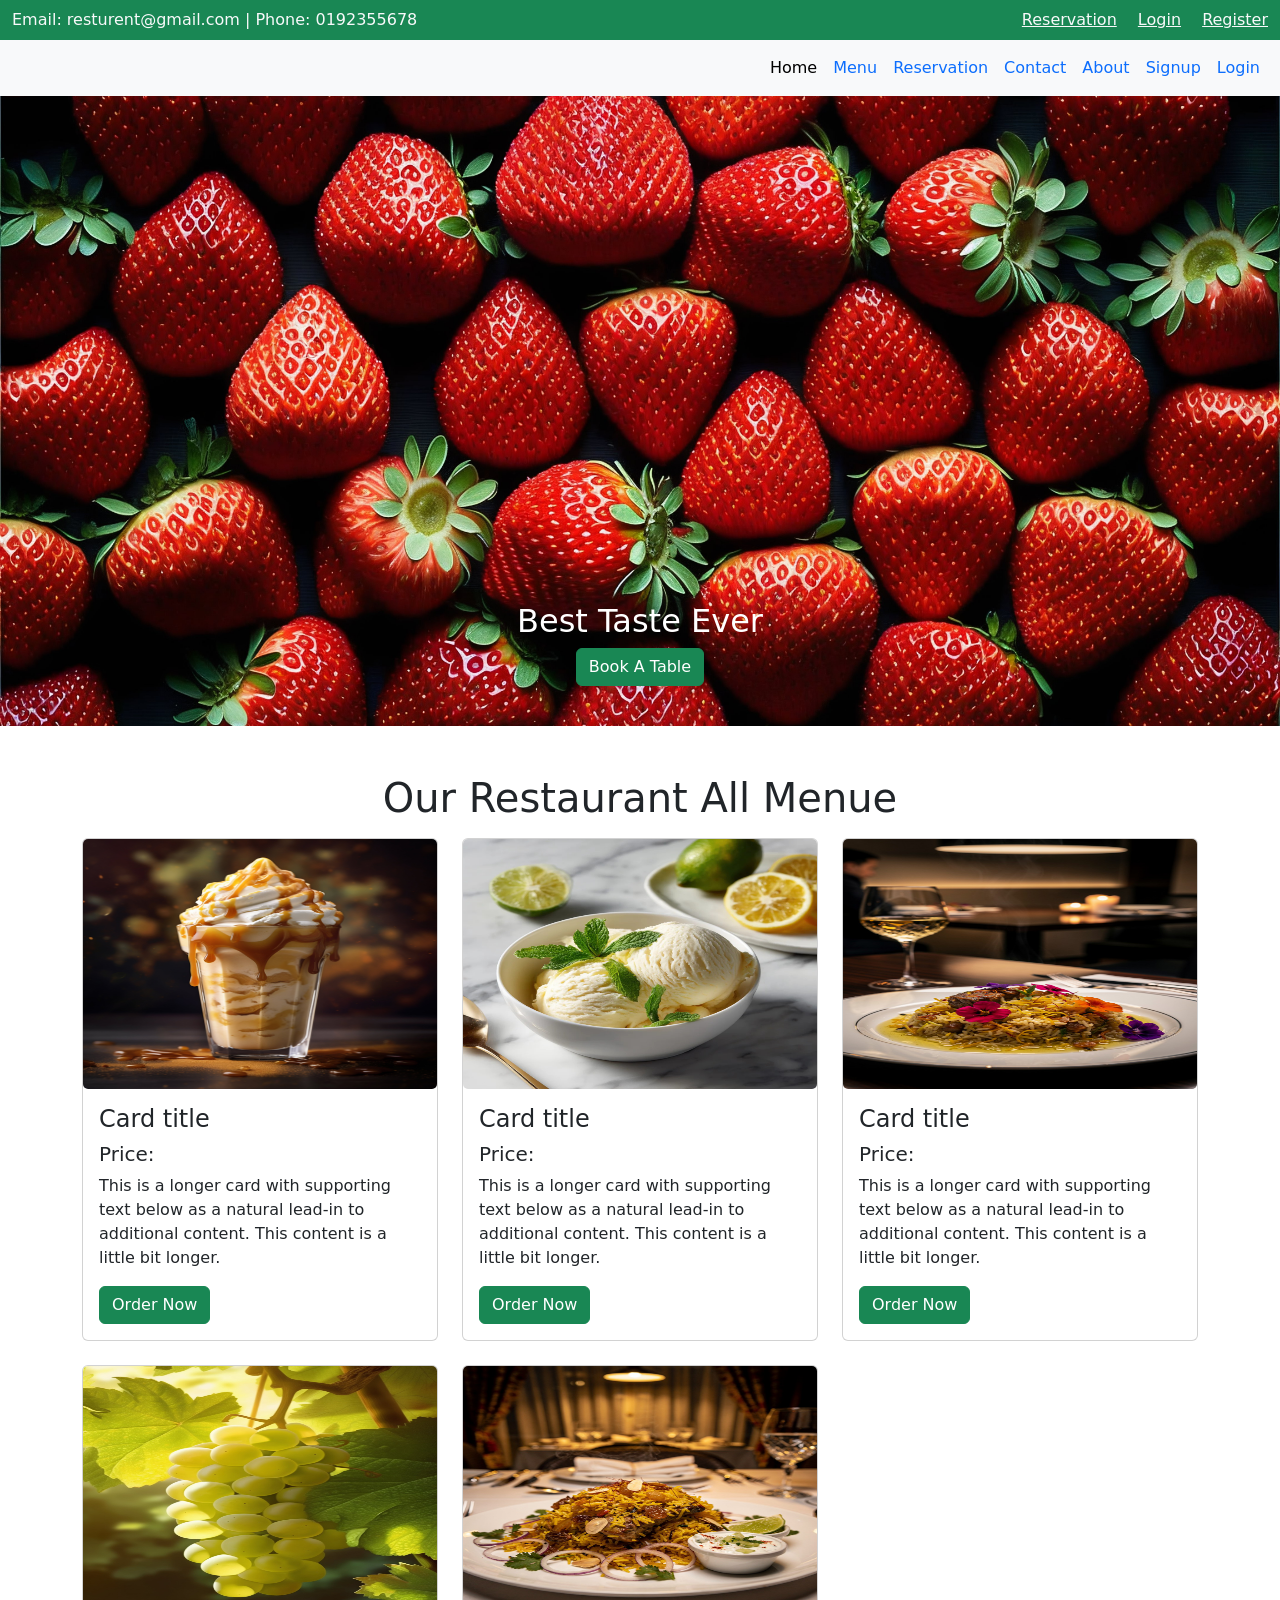
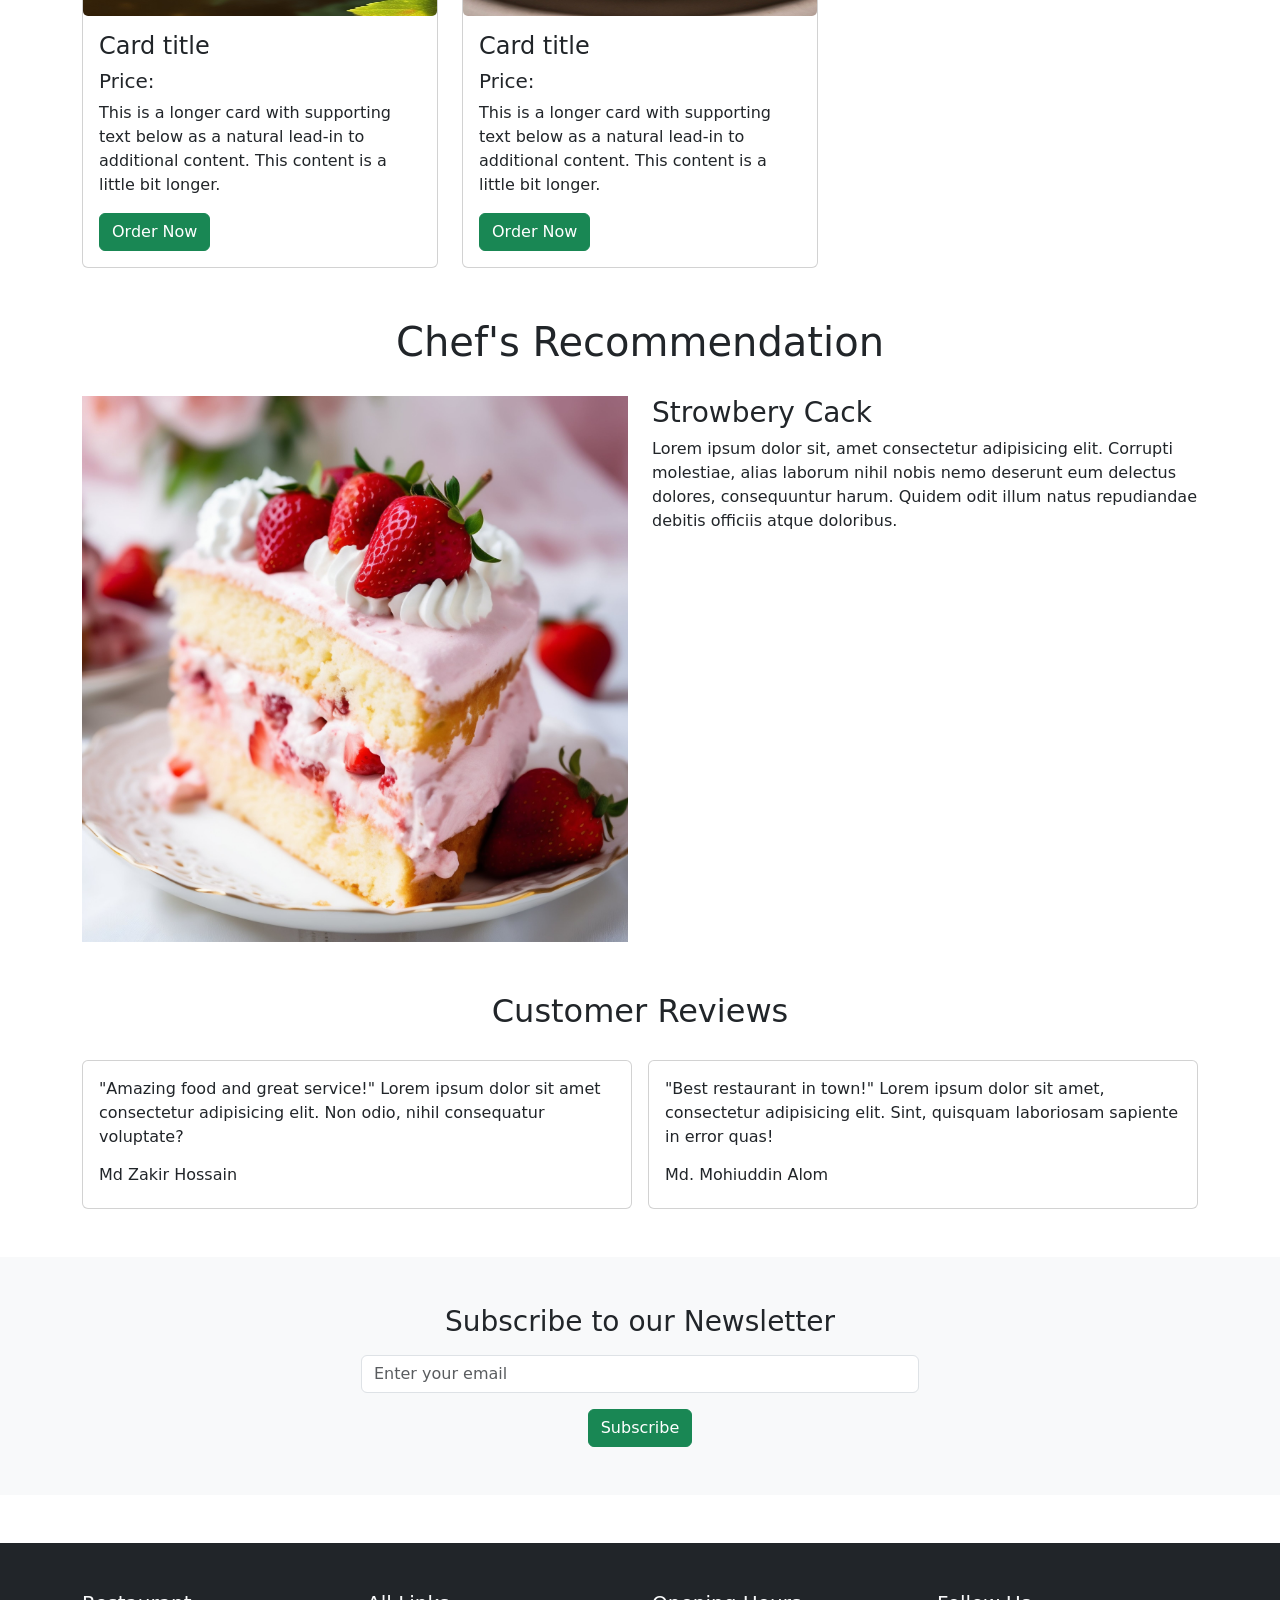
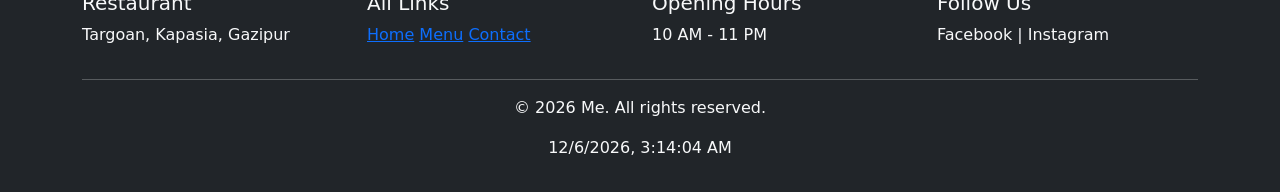
==== index.html @ 3327bf85 "first commit" ====
<!doctype html>
<html lang="en">

<head>
  <meta charset="utf-8">
  <meta name="viewport" content="width=device-width, initial-scale=1">
  <title>Resturent | Home</title>
  <link rel="stylesheet" href="/css/style.css">
  <link href="https://cdn.jsdelivr.net/npm/bootstrap@5.3.8/dist/css/bootstrap.min.css" rel="stylesheet"
    integrity="sha384-sRIl4kxILFvY47J16cr9ZwB07vP4J8+LH7qKQnuqkuIAvNWLzeN8tE5YBujZqJLB" crossorigin="anonymous">
</head>

<body>

  <section class="d-flex container-fluid justify-content-between bg-success text-light py-2">
    <div>
      <span>Email: resturent@gmail.com | Phone: 0192355678</span>
    </div>

    <div>
      <a href="/reservation.html" class="text-light me-3">Reservation</a>
      <a href="/login.html" class="text-light me-3">Login</a>
      <a href="/register.html" class="text-light">Register</a>
    </div>
  </section>


  <!-- navbar -->
  <nav class="navbar navbar-expand-lg bg-body-tertiary">
    <div class="container-fluid">
      <a class="navbar-brand" href="/index.html"><img src="/Image/logo-3.png" alt=""></a>
      <button class="navbar-toggler" type="button" data-bs-toggle="collapse" data-bs-target="#navbarSupportedContent"
        aria-controls="navbarSupportedContent" aria-expanded="false" aria-label="Toggle navigation">
        <span class="navbar-toggler-icon"></span>
      </button>
      <div class="collapse navbar-collapse" id="navbarSupportedContent">
        <ul class="navbar-nav ms-auto mb-2 mb-lg-0">
          <li class="nav-item">
            <a class="nav-link nav active" aria-current="page" href="/index.html">Home</a>
          </li>
          <li class="nav-item">
            <a class="nav-link nav" href="/menu.html">Menu</a>
          </li>
          <li class="nav-item nav">
            <a class="nav-link" href="/reservation.html">Reservation</a>
          </li>
          <li class="nav-item nav">
            <a class="nav-link nav" href="">Contact</a>
          </li>
          <li class="nav-item nav">
            <a class="nav-link" href="">About</a>
          </li>
          <li class="nav-item nav">
            <a class="nav-link" href="/signup.html">Signup</a>
          </li>
          <li class="nav-item nav">
            <a class="nav-link" href="/login.html">Login</a>
          </li>
        </ul>

      </div>
    </div>
  </nav>

  <!-- Slider -->
  <div id="carouselExampleSlidesOnly" class="carousel slide" data-bs-ride="carousel">
    <div class="carousel-inner">
      <div class="carousel-item active">
        <img src="/image/slide-15.jpg" class="d-block w-100 banner-img" alt="...">
        <div class="carousel-caption">
          <h2>Best Taste Ever</h2>
          <a href="/reservation.html" class="btn btn-success">Book A Table</a>
        </div>
      </div>
      <div class="carousel-item">
        <img src="/image/slide-11.jpg" class="d-block w-100 banner-img" alt="...">
        <div class="carousel-caption ">
          <h2>Best Taste Ever</h2>
          <a href="/reservation.html" class="btn btn-success">Book A Table</a>
        </div>
      </div>
      <div class="carousel-item">
        <img src="/image/slide-12.jpg" class="banner-img d-block w-100" alt="...">
        <div class="carousel-caption">
          <h2>Best Taste Ever</h2>
          <a href="/reservation.html" class="btn btn-success">Book A Table</a>
        </div>
      </div>
    </div>
  </div>

  <!-- Special Dishes section -->

  <section class="container my-5">
    <h1 class="mt-4 mb-3 text-center">Our Restaurant All Menue</h1>

    <!-- Card -->
    <div class="row row-cols-1 row-cols-md-3 g-4">
      <div class="col">
        <div class="card">
          <img src="/image/card-8.jpg" class="card-img-top card-img" alt="...">
          <div class="card-body">
            <h4 class="card-title">Card title</h4>
            <h5 class="">Price: </h5>
            <p class="card-text">This is a longer card with supporting text below as a natural lead-in to additional
              content. This content is a little bit longer.</p>
            <button class="btn btn-success">Order Now</button>
          </div>
        </div>
      </div>
      <div class="col">
        <div class="card">
          <img src="/image/card-4.jpg" class="card-img-top card-img" alt="...">
          <div class="card-body">
            <h4 class="card-title">Card title</h4>
            <h5 class="">Price: </h5>
            <p class="card-text">This is a longer card with supporting text below as a natural lead-in to additional
              content. This content is a little bit longer.</p>
            <button class="btn btn-success">Order Now</button>
          </div>
        </div>
      </div>
      <div class="col">
        <div class="card">
          <img src="/image/card-10.jpg" class="card-img-top card-img" alt="...">
          <div class="card-body">
            <h4 class="card-title">Card title</h4>
            <h5 class="">Price: </h5>
            <p class="card-text">This is a longer card with supporting text below as a natural lead-in to additional
              content. This content is a little bit longer.</p>
            <button class="btn btn-success">Order Now</button>
          </div>
        </div>
      </div>
      <div class="col">
        <div class="card">
          <img src="/image/card-13.jpg" class="card-img-top card-img" alt="...">
          <div class="card-body">
            <h4 class="card-title">Card title</h4>
            <h5 class="">Price: </h5>
            <p class="card-text">This is a longer card with supporting text below as a natural lead-in to additional
              content. This content is a little bit longer.</p>
            <button class="btn btn-success">Order Now</button>
          </div>
        </div>
      </div>
      <div class="col">
        <div class="card">
          <img src="/image/card-14.jpg" class="card-img-top card-img" alt="...">
          <div class="card-body">
            <h4 class="card-title">Card title</h4>
            <h5 class="">Price: </h5>
            <p class="card-text">This is a longer card with supporting text below as a natural lead-in to additional
              content. This content is a little bit longer.</p>
            <button class="btn btn-success">Order Now</button>
          </div>
        </div>
      </div>
    </div>
  </section>

  <!-- Chef's Recommendation -->

  <section class="container my-5">
    <h1 class="section-title">Chef's Recommendation</h1>
    <div class="row">
      <div class="col-md-6">
        <img class="img-fluid" src="/image/dish-1.jpg" alt="">
      </div>
      <div class="col-md-6">
        <h3>Strowbery Cack</h3>
        <p>Lorem ipsum dolor sit, amet consectetur adipisicing elit. Corrupti molestiae, alias laborum nihil nobis nemo deserunt eum delectus dolores, consequuntur harum. Quidem odit illum natus repudiandae debitis officiis atque doloribus.</p>
      </div>
    </div>
  </section>

  <!-- ================= TESTIMONIAL ================= -->
  <section class="container my-5">
    <h2 class="section-title">Customer Reviews</h2>
    <div class="row g-3">

      <div class="col-md-6">
        <div class="card p-3">
          <p>"Amazing food and great service!" Lorem ipsum dolor sit amet consectetur adipisicing elit. Non odio, nihil consequatur  voluptate?</p>
          <h6>Md Zakir Hossain</h6>
        </div>
      </div>

      <div class="col-md-6">
        <div class="card p-3">
          <p>"Best restaurant in town!" Lorem ipsum dolor sit amet, consectetur adipisicing elit. Sint, quisquam laboriosam sapiente in error quas!</p>
          <h6>Md. Mohiuddin Alom</h6>
        </div>
      </div>

  </section>

<section class="bg-light py-5 mt-5">
  <div class="container text-center">
    <h3>Subscribe to our Newsletter</h3>
    <input type="email" class="form-control w-50 mx-auto my-3" placeholder="Enter your email">
    <button class="btn btn-success">Subscribe</button>
  </div>
</section>

<footer class=" bg-dark text-light mt-5 pt-5 pb-3">
  <div class="container">
    <div class="row">

      <div class="col-md-3">  
        <h5>Restaurant</h5>
        <p>Targoan, Kapasia, Gazipur</p>
      </div>

      <div class="col-md-3">  
        <h5>All Links</h5>
          <a href="/index.html">Home</a>
          <a href="/menu.html">Menu</a>
          <a href="/contact.html">Contact</a>
      </div>

      <div class="col-md-3"> 
        <h5>Opening Hours</h5>
        <p>10 AM - 11 PM</p> 
      </div>

      <div class="col-md-3">  
        <h5>Follow Us</h5>
        <p>Facebook | Instagram</p>
      </div>

    </div>
    <hr>
  
      <p class="text-center">&copy; 2026 Me. All rights reserved.</p>
    <p class="text-center" id="time"></p>
    
    
    
  </div>

</footer>





  <script src="https://cdn.jsdelivr.net/npm/bootstrap@5.3.8/dist/js/bootstrap.bundle.min.js"
    integrity="sha384-FKyoEForCGlyvwx9Hj09JcYn3nv7wiPVlz7YYwJrWVcXK/BmnVDxM+D2scQbITxI"
    crossorigin="anonymous"></script>
    <script src="/js/script.js"></script>
</body>

</html>
---- css/style.css ----
.nav:hover{
  background-color: gainsboro;
  border-radius: 8px;
}


.banner-img {
  height: 70vh;
  object-fit: cover;
}

.section-title {
  text-align: center;
  margin: 50px 0 30px;
}

.zoom-container-main {
  overflow: hidden;
  border-radius: 10px;
}
.zoom-container {
  transition: 0.5s;
}
.zoom-container:hover {
  transform: scale(1.2);
}

.card-img{
  height: 250px;
}
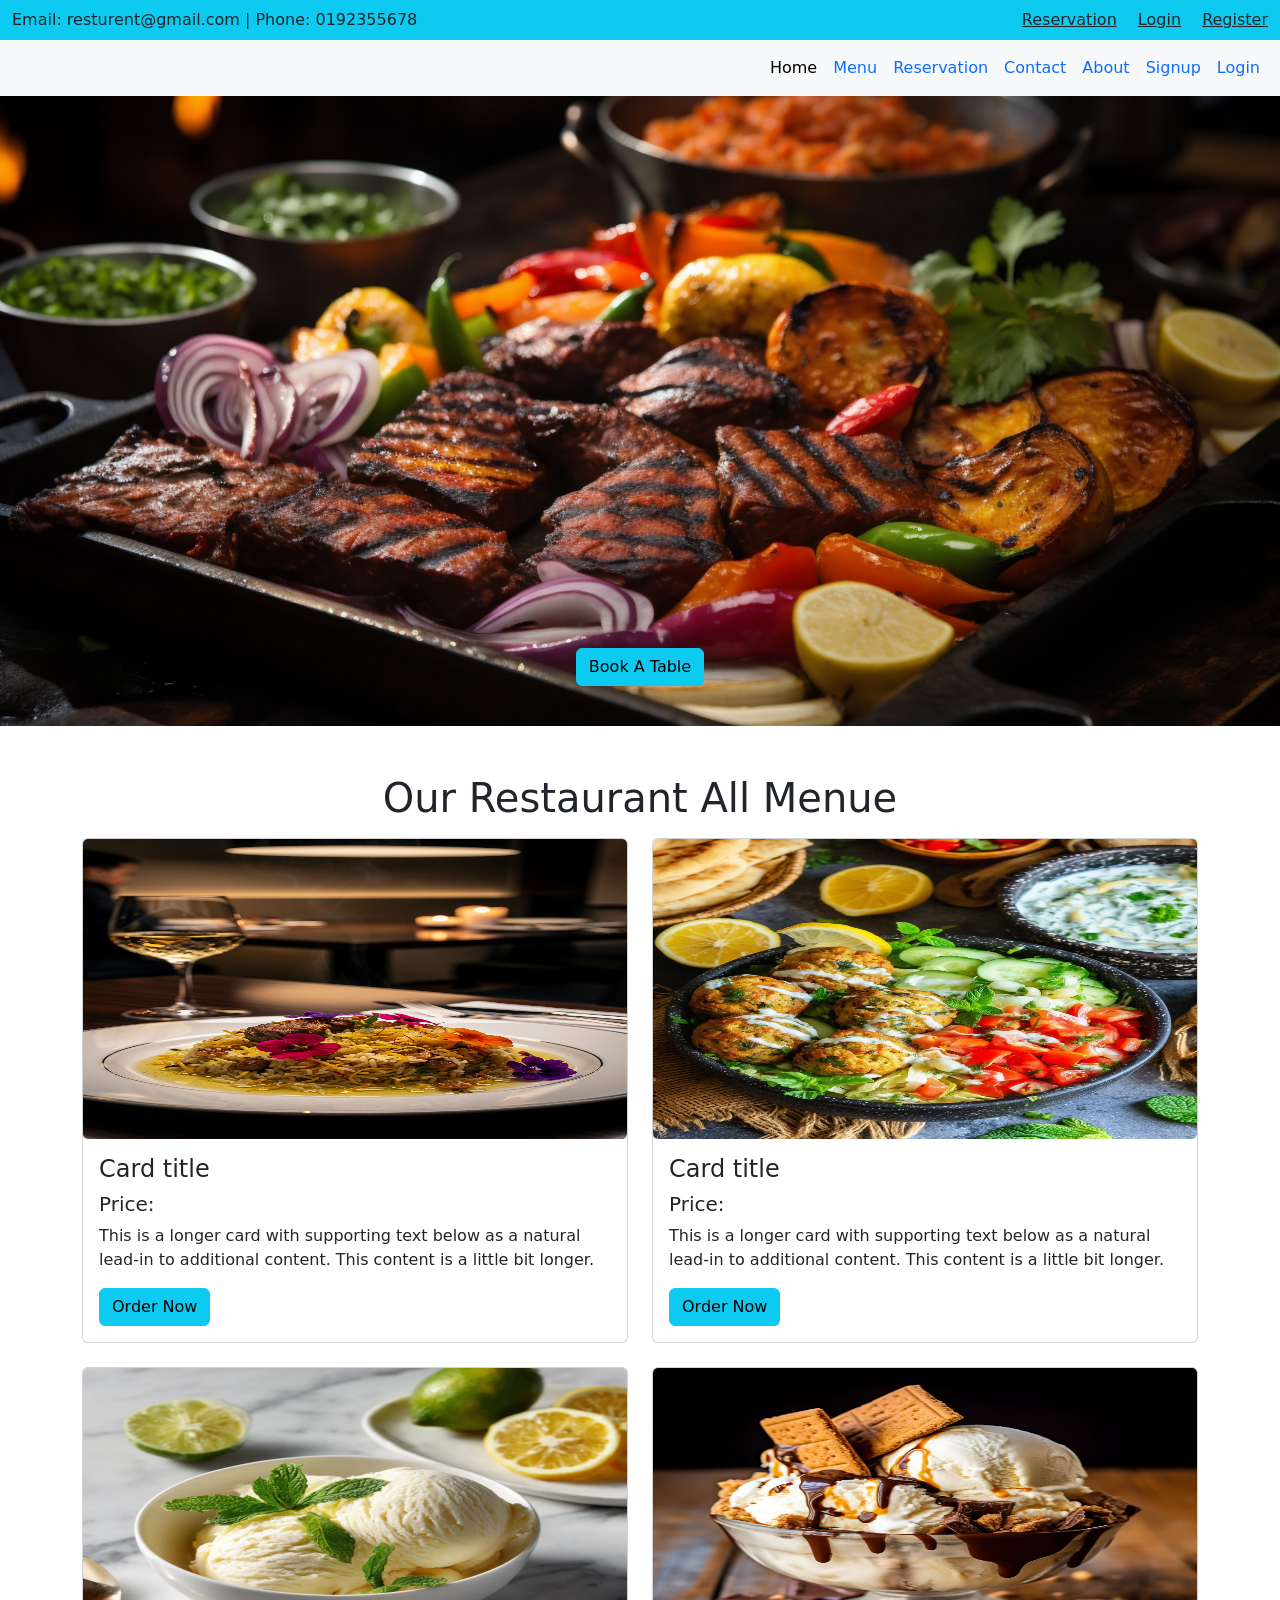
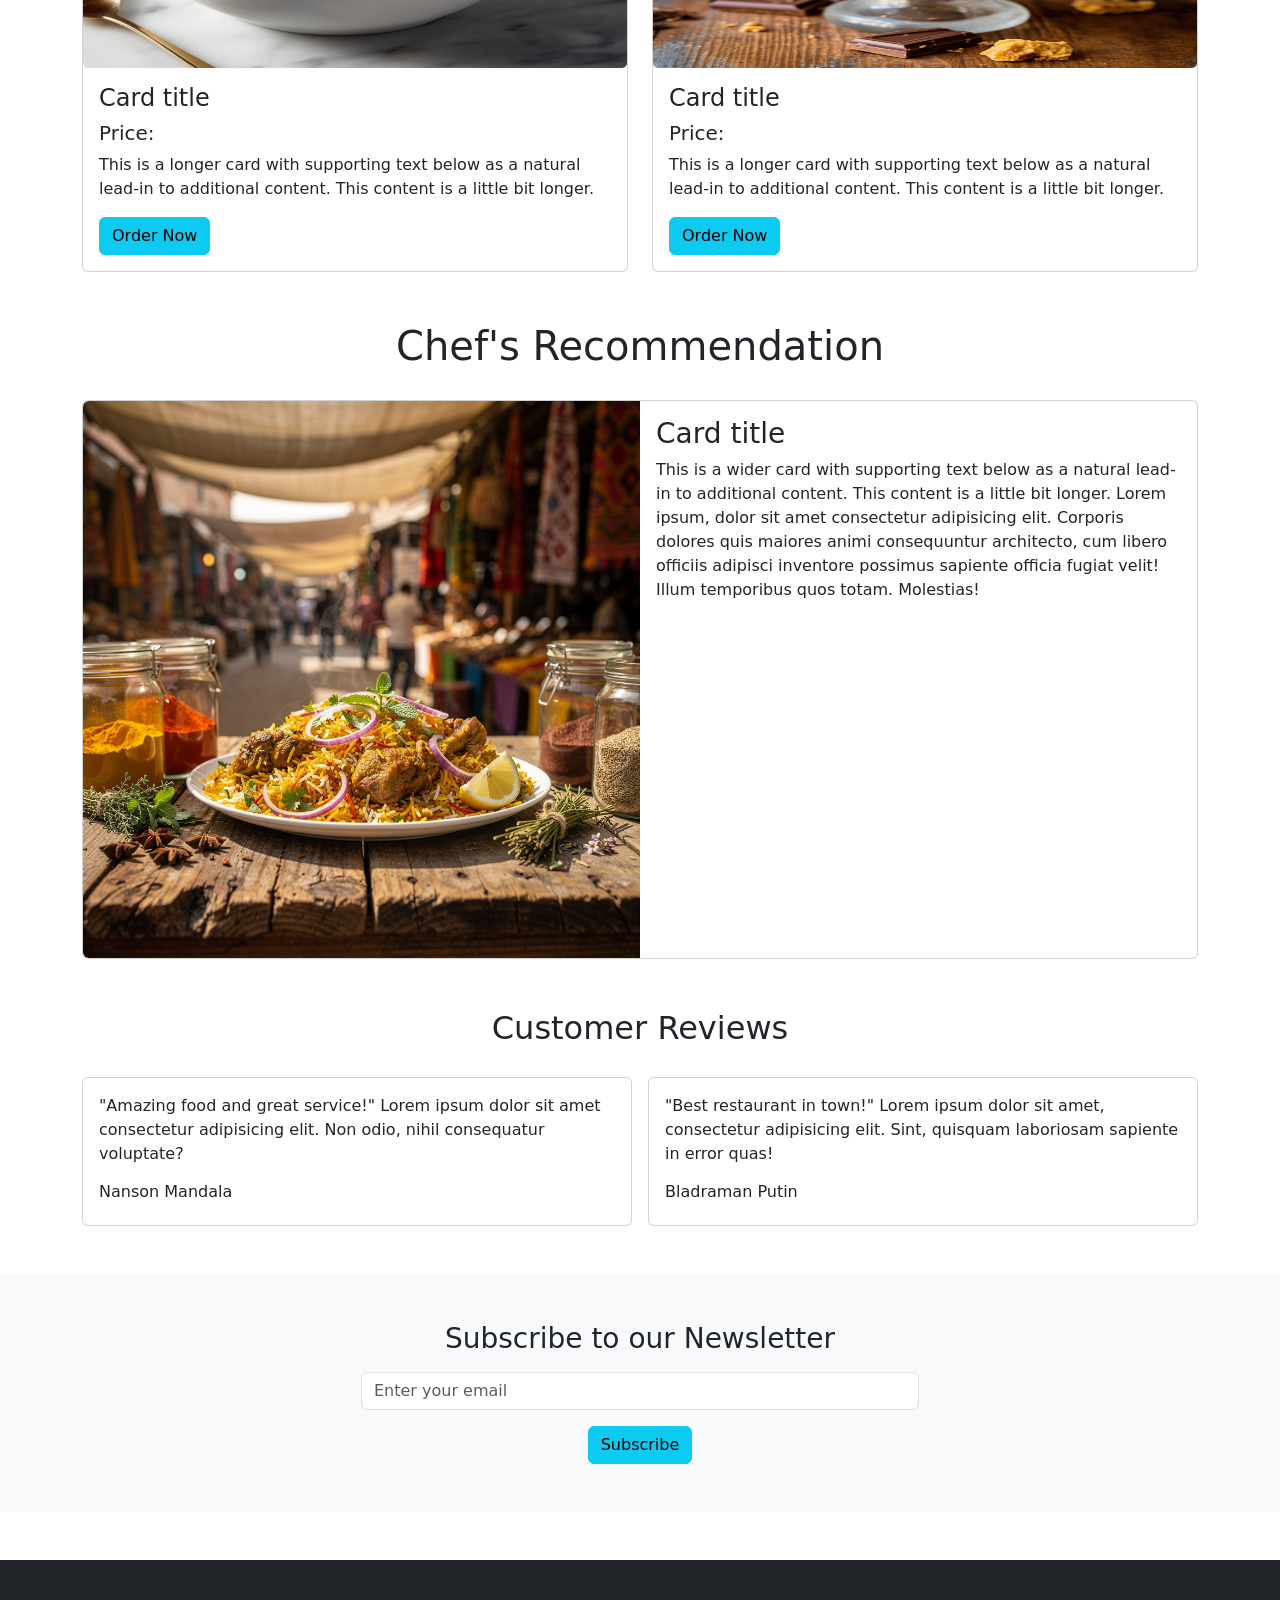
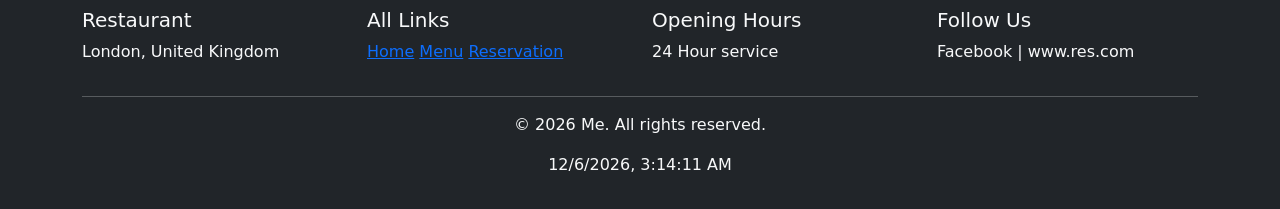
==== commit 1e12dea8: "hoem page doen" ====
--- a/index.html
+++ b/index.html
@@ -12,15 +12,15 @@
 
 <body>
 
-  <section class="d-flex container-fluid justify-content-between bg-success text-light py-2">
+  <section class="d-flex container-fluid justify-content-between bg-info py-2">
     <div>
       <span>Email: resturent@gmail.com | Phone: 0192355678</span>
     </div>
 
     <div>
-      <a href="/reservation.html" class="text-light me-3">Reservation</a>
-      <a href="/login.html" class="text-light me-3">Login</a>
-      <a href="/register.html" class="text-light">Register</a>
+      <a href="/reservation.html" class="text-dark me-3">Reservation</a>
+      <a href="/login.html" class="text-dark me-3">Login</a>
+      <a href="/register.html" class="text-dark">Register</a>
     </div>
   </section>
 
@@ -66,24 +66,21 @@
   <div id="carouselExampleSlidesOnly" class="carousel slide" data-bs-ride="carousel">
     <div class="carousel-inner">
       <div class="carousel-item active">
-        <img src="/image/slide-15.jpg" class="d-block w-100 banner-img" alt="...">
+        <img src="/image/slide18.jpg" class="d-block w-100 banner-img" alt="...">
         <div class="carousel-caption">
-          <h2>Best Taste Ever</h2>
-          <a href="/reservation.html" class="btn btn-success">Book A Table</a>
+          <a href="/reservation.html" class="btn btn-info">Book A Table</a>
         </div>
       </div>
       <div class="carousel-item">
-        <img src="/image/slide-11.jpg" class="d-block w-100 banner-img" alt="...">
+        <img src="/image/slide-19.jpg" class="d-block w-100 banner-img" alt="...">
         <div class="carousel-caption ">
-          <h2>Best Taste Ever</h2>
-          <a href="/reservation.html" class="btn btn-success">Book A Table</a>
+          <a href="/reservation.html" class="btn btn-info">Book A Table</a>
         </div>
       </div>
       <div class="carousel-item">
-        <img src="/image/slide-12.jpg" class="banner-img d-block w-100" alt="...">
+        <img src="/image/slide-16.jpg" class="banner-img d-block w-100" alt="...">
         <div class="carousel-caption">
-          <h2>Best Taste Ever</h2>
-          <a href="/reservation.html" class="btn btn-success">Book A Table</a>
+          <a href="/reservation.html" class="btn btn-info">Book A Table</a>
         </div>
       </div>
     </div>
@@ -94,17 +91,31 @@
   <section class="container my-5">
     <h1 class="mt-4 mb-3 text-center">Our Restaurant All Menue</h1>
 
+
+
     <!-- Card -->
-    <div class="row row-cols-1 row-cols-md-3 g-4">
-      <div class="col">
-        <div class="card">
-          <img src="/image/card-8.jpg" class="card-img-top card-img" alt="...">
-          <div class="card-body">
-            <h4 class="card-title">Card title</h4>
-            <h5 class="">Price: </h5>
-            <p class="card-text">This is a longer card with supporting text below as a natural lead-in to additional
-              content. This content is a little bit longer.</p>
-            <button class="btn btn-success">Order Now</button>
+    <div class="row row-cols-1 row-cols-md-2 g-4">
+      <div class="col">
+        <div class="card">
+          <img src="./image/card-10.jpg" class="card-img-top card-img" alt="...">
+          <div class="card-body">
+            <h4 class="card-title">Card title</h4>
+            <h5 class="">Price: </h5>
+            <p class="card-text">This is a longer card with supporting text below as a natural lead-in to additional
+              content. This content is a little bit longer.</p>
+            <button class="btn btn-info">Order Now</button>
+          </div>
+        </div>
+      </div>
+      <div class="col">
+        <div class="card">
+          <img src="/image/card-12.jpg" class="card-img-top card-img" alt="...">
+          <div class="card-body">
+            <h4 class="card-title">Card title</h4>
+            <h5 class="">Price: </h5>
+            <p class="card-text">This is a longer card with supporting text below as a natural lead-in to additional
+              content. This content is a little bit longer.</p>
+            <button class="btn btn-info">Order Now</button>
           </div>
         </div>
       </div>
@@ -116,43 +127,19 @@
             <h5 class="">Price: </h5>
             <p class="card-text">This is a longer card with supporting text below as a natural lead-in to additional
               content. This content is a little bit longer.</p>
-            <button class="btn btn-success">Order Now</button>
-          </div>
-        </div>
-      </div>
-      <div class="col">
-        <div class="card">
-          <img src="/image/card-10.jpg" class="card-img-top card-img" alt="...">
-          <div class="card-body">
-            <h4 class="card-title">Card title</h4>
-            <h5 class="">Price: </h5>
-            <p class="card-text">This is a longer card with supporting text below as a natural lead-in to additional
-              content. This content is a little bit longer.</p>
-            <button class="btn btn-success">Order Now</button>
-          </div>
-        </div>
-      </div>
-      <div class="col">
-        <div class="card">
-          <img src="/image/card-13.jpg" class="card-img-top card-img" alt="...">
-          <div class="card-body">
-            <h4 class="card-title">Card title</h4>
-            <h5 class="">Price: </h5>
-            <p class="card-text">This is a longer card with supporting text below as a natural lead-in to additional
-              content. This content is a little bit longer.</p>
-            <button class="btn btn-success">Order Now</button>
-          </div>
-        </div>
-      </div>
-      <div class="col">
-        <div class="card">
-          <img src="/image/card-14.jpg" class="card-img-top card-img" alt="...">
-          <div class="card-body">
-            <h4 class="card-title">Card title</h4>
-            <h5 class="">Price: </h5>
-            <p class="card-text">This is a longer card with supporting text below as a natural lead-in to additional
-              content. This content is a little bit longer.</p>
-            <button class="btn btn-success">Order Now</button>
+            <button class="btn btn-info">Order Now</button>
+          </div>
+        </div>
+      </div>
+      <div class="col">
+        <div class="card">
+          <img src="/image/card-7.jpg" class="card-img-top card-img" alt="...">
+          <div class="card-body">
+            <h4 class="card-title">Card title</h4>
+            <h5 class="">Price: </h5>
+            <p class="card-text">This is a longer card with supporting text below as a natural lead-in to additional
+              content. This content is a little bit longer.</p>
+            <button class="btn btn-info">Order Now</button>
           </div>
         </div>
       </div>
@@ -163,13 +150,19 @@
 
   <section class="container my-5">
     <h1 class="section-title">Chef's Recommendation</h1>
-    <div class="row">
-      <div class="col-md-6">
-        <img class="img-fluid" src="/image/dish-1.jpg" alt="">
-      </div>
-      <div class="col-md-6">
-        <h3>Strowbery Cack</h3>
-        <p>Lorem ipsum dolor sit, amet consectetur adipisicing elit. Corrupti molestiae, alias laborum nihil nobis nemo deserunt eum delectus dolores, consequuntur harum. Quidem odit illum natus repudiandae debitis officiis atque doloribus.</p>
+    <div class="card mb-3" >
+      <div class="row g-0">
+        <div class="col-md-6">
+          <img src="/image/dish-5.jpg" class="img-fluid rounded-start " alt="...">
+        </div>
+        <div class="col-md-6">
+          <div class="card-body">
+            <h3 class="card-title">Card title</h3>
+            <p class="card-text">This is a wider card with supporting text below as a natural lead-in to additional
+              content. This content is a little bit longer. Lorem ipsum, dolor sit amet consectetur adipisicing elit. Corporis dolores quis maiores animi consequuntur architecto, cum libero officiis adipisci inventore possimus sapiente officia fugiat velit! Illum temporibus quos totam. Molestias!</p>
+            
+          </div>
+        </div>
       </div>
     </div>
   </section>
@@ -181,65 +174,67 @@
 
       <div class="col-md-6">
         <div class="card p-3">
-          <p>"Amazing food and great service!" Lorem ipsum dolor sit amet consectetur adipisicing elit. Non odio, nihil consequatur  voluptate?</p>
-          <h6>Md Zakir Hossain</h6>
+          <p>"Amazing food and great service!" Lorem ipsum dolor sit amet consectetur adipisicing elit. Non odio, nihil
+            consequatur voluptate?</p>
+          <h6>Nanson Mandala</h6>
         </div>
       </div>
 
       <div class="col-md-6">
         <div class="card p-3">
-          <p>"Best restaurant in town!" Lorem ipsum dolor sit amet, consectetur adipisicing elit. Sint, quisquam laboriosam sapiente in error quas!</p>
-          <h6>Md. Mohiuddin Alom</h6>
-        </div>
-      </div>
-
-  </section>
-
-<section class="bg-light py-5 mt-5">
-  <div class="container text-center">
-    <h3>Subscribe to our Newsletter</h3>
-    <input type="email" class="form-control w-50 mx-auto my-3" placeholder="Enter your email">
-    <button class="btn btn-success">Subscribe</button>
-  </div>
-</section>
-
-<footer class=" bg-dark text-light mt-5 pt-5 pb-3">
-  <div class="container">
-    <div class="row">
-
-      <div class="col-md-3">  
-        <h5>Restaurant</h5>
-        <p>Targoan, Kapasia, Gazipur</p>
-      </div>
-
-      <div class="col-md-3">  
-        <h5>All Links</h5>
+          <p>"Best restaurant in town!" Lorem ipsum dolor sit amet, consectetur adipisicing elit. Sint, quisquam
+            laboriosam sapiente in error quas!</p>
+          <h6>Bladraman Putin</h6>
+        </div>
+      </div>
+
+  </section>
+
+  <section class="bg-light py-5 mt-5">
+    <div class="container text-center">
+      <h3>Subscribe to our Newsletter</h3>
+      <input type="email" class="form-control w-50 mx-auto my-3" placeholder="Enter your email">
+      <button class="btn btn-info">Subscribe</button>
+    </div>
+  </section>
+
+  <footer class=" bg-dark text-light mt-5 pt-5 pb-3">
+    <div class="container">
+      <div class="row">
+
+        <div class="col-md-3">
+          <h5>Restaurant</h5>
+          <p>London, United Kingdom</p>
+        </div>
+
+        <div class="col-md-3">
+          <h5>All Links</h5>
           <a href="/index.html">Home</a>
           <a href="/menu.html">Menu</a>
-          <a href="/contact.html">Contact</a>
-      </div>
-
-      <div class="col-md-3"> 
-        <h5>Opening Hours</h5>
-        <p>10 AM - 11 PM</p> 
-      </div>
-
-      <div class="col-md-3">  
-        <h5>Follow Us</h5>
-        <p>Facebook | Instagram</p>
-      </div>
-
-    </div>
-    <hr>
-  
+          <a href="/reservation.html">Reservation</a>
+        </div>
+
+        <div class="col-md-3">
+          <h5>Opening Hours</h5>
+          <p>24 Hour service</p>
+        </div>
+
+        <div class="col-md-3">
+          <h5>Follow Us</h5>
+          <p>Facebook | www.res.com</p>
+        </div>
+
+      </div>
+      <hr>
+
       <p class="text-center">&copy; 2026 Me. All rights reserved.</p>
-    <p class="text-center" id="time"></p>
-    
-    
-    
-  </div>
-
-</footer>
+      <p class="text-center" id="date"></p>
+
+
+
+    </div>
+
+  </footer>
 
 
 
@@ -248,7 +243,7 @@
   <script src="https://cdn.jsdelivr.net/npm/bootstrap@5.3.8/dist/js/bootstrap.bundle.min.js"
     integrity="sha384-FKyoEForCGlyvwx9Hj09JcYn3nv7wiPVlz7YYwJrWVcXK/BmnVDxM+D2scQbITxI"
     crossorigin="anonymous"></script>
-    <script src="/js/script.js"></script>
+  <script src="/js/script.js"></script>
 </body>
 
 </html>
--- a/css/style.css
+++ b/css/style.css
@@ -11,7 +11,7 @@
 
 .section-title {
   text-align: center;
-  margin: 50px 0 30px;
+  margin: 50px 0 30px 0;
 }
 
 .zoom-container-main {
@@ -26,5 +26,5 @@
 }
 
 .card-img{
-  height: 250px;
+  height: 300px;
 }
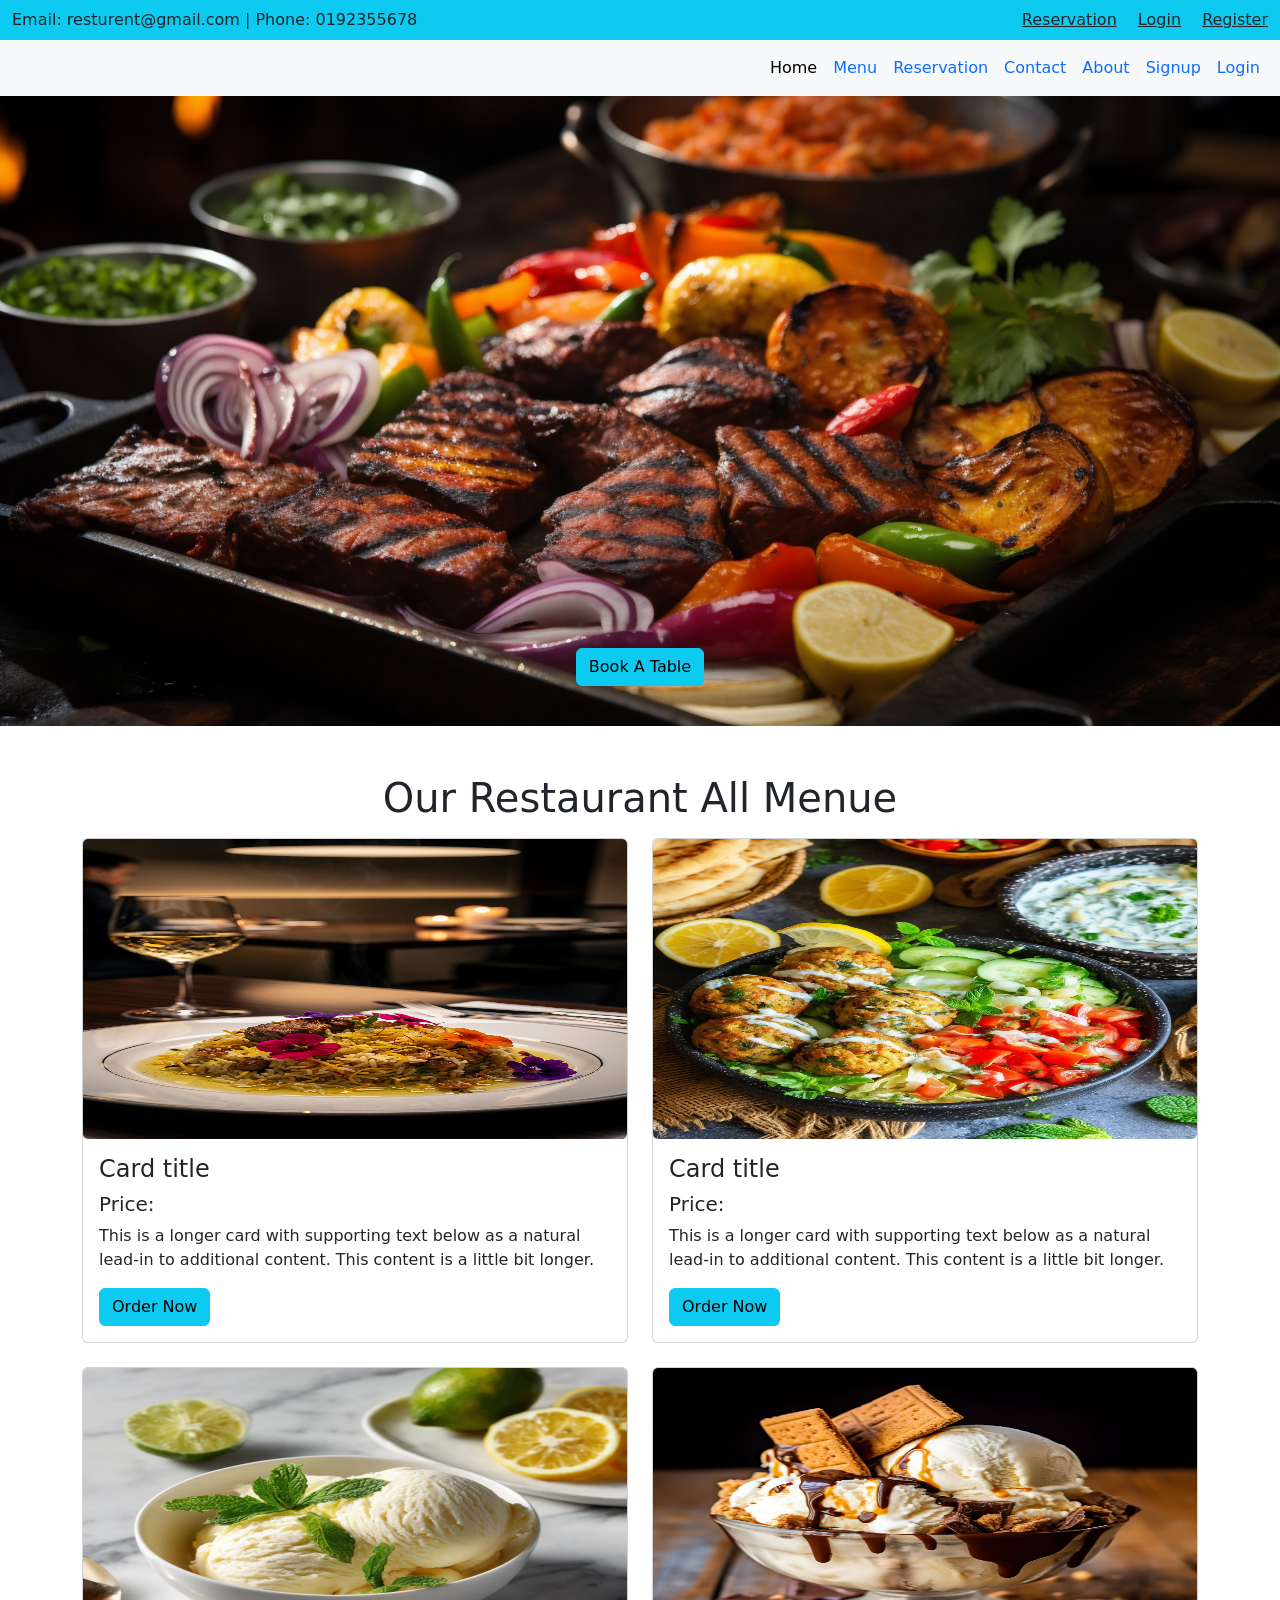
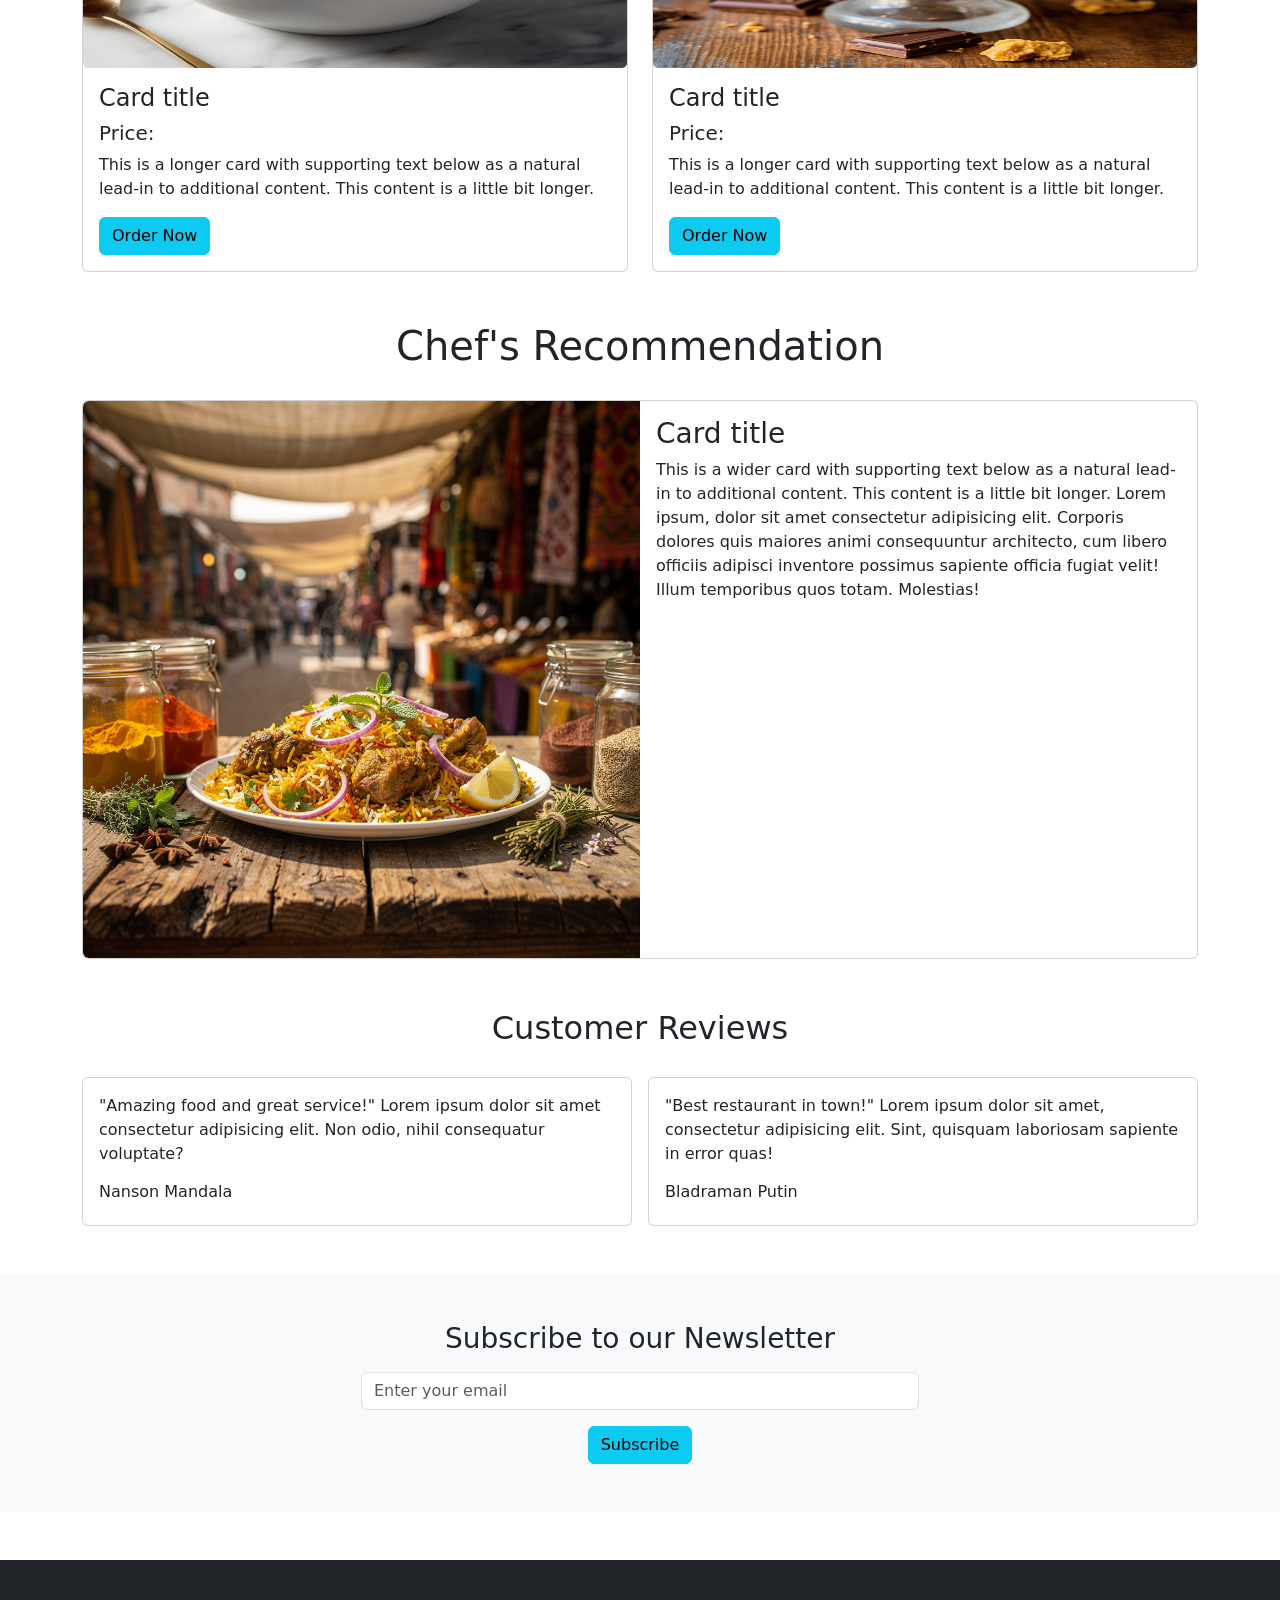
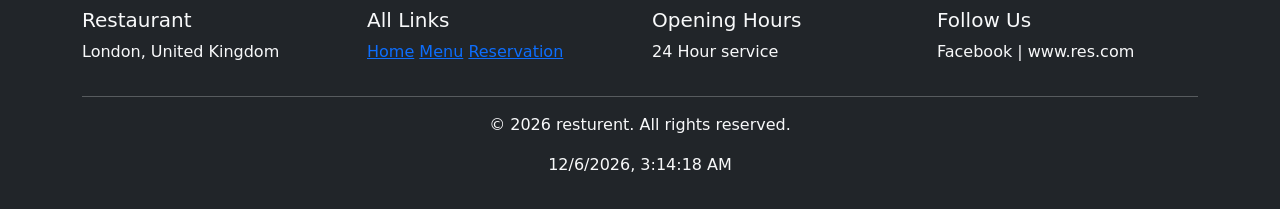
==== commit 30c35845: "signup loging doen" ====
--- a/index.html
+++ b/index.html
@@ -227,7 +227,7 @@
       </div>
       <hr>
 
-      <p class="text-center">&copy; 2026 Me. All rights reserved.</p>
+      <p class="text-center">&copy; 2026 resturent. All rights reserved.</p>
       <p class="text-center" id="date"></p>
 
 
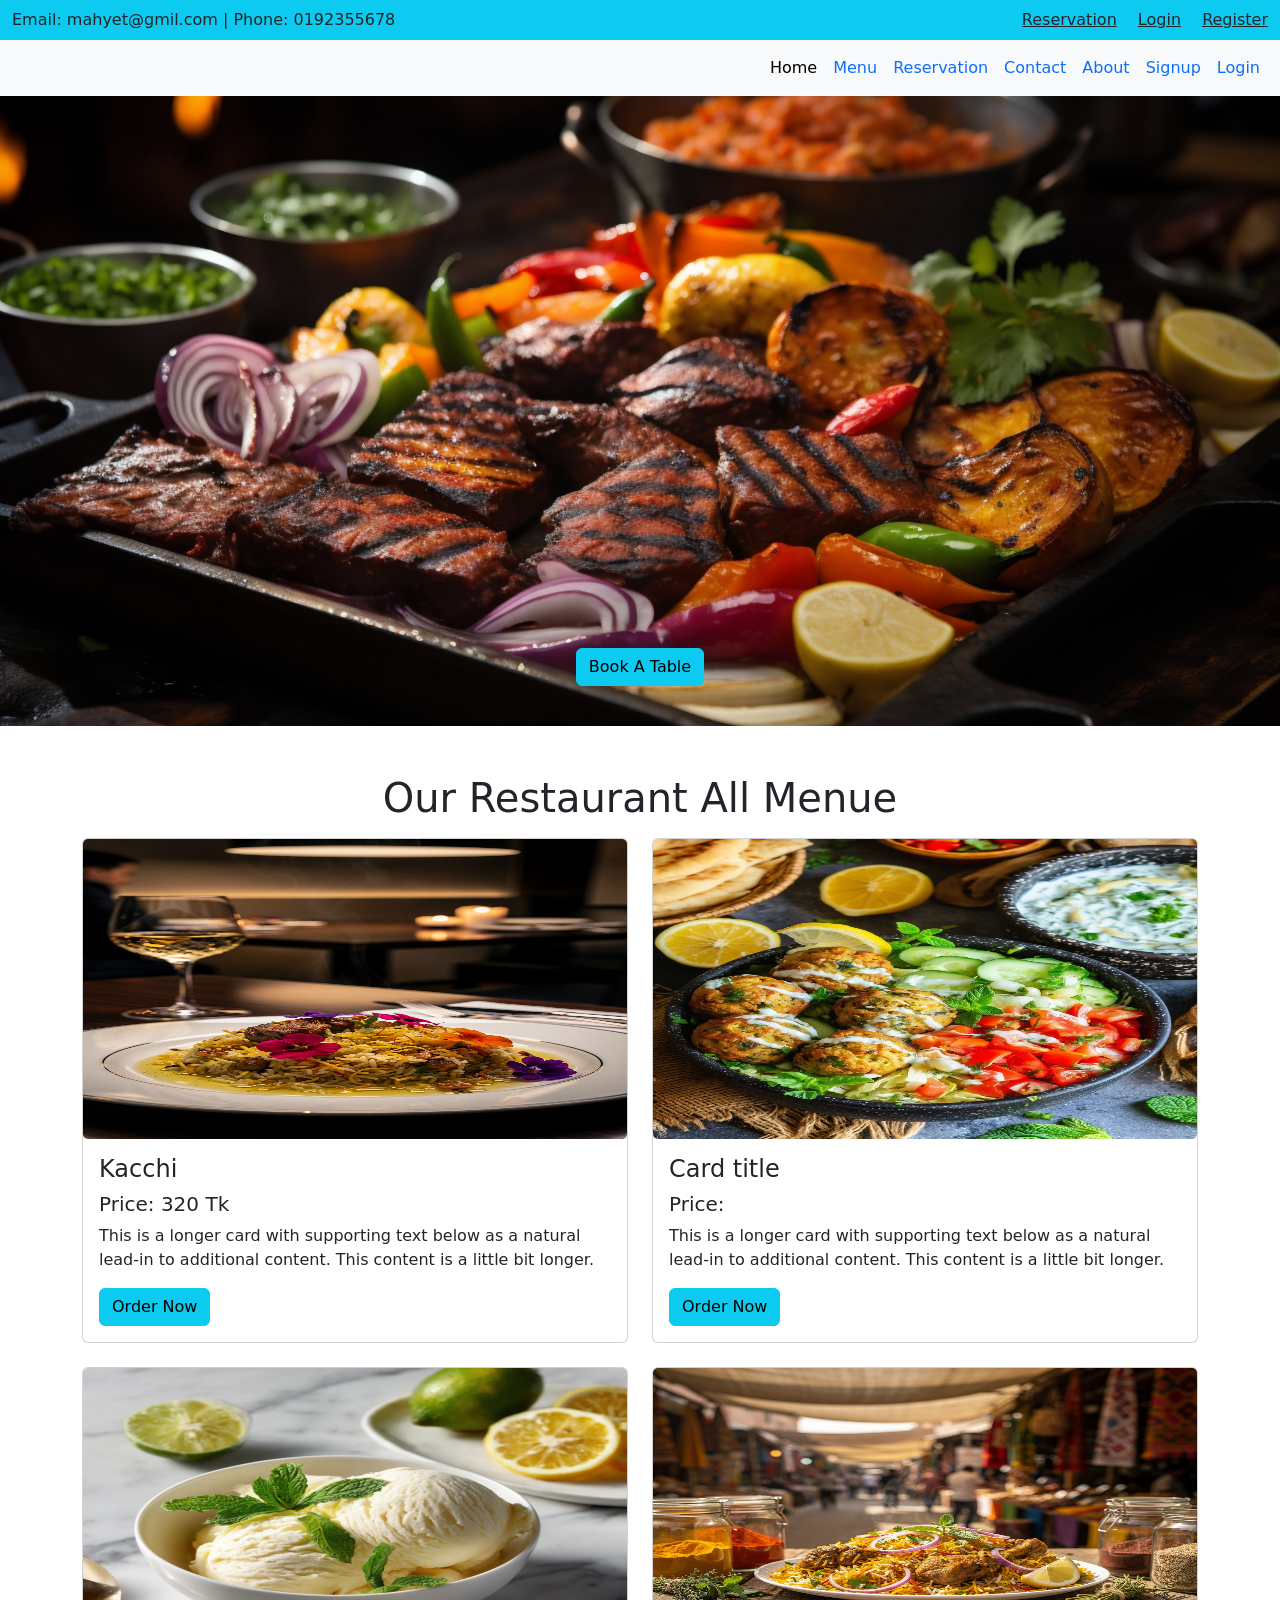
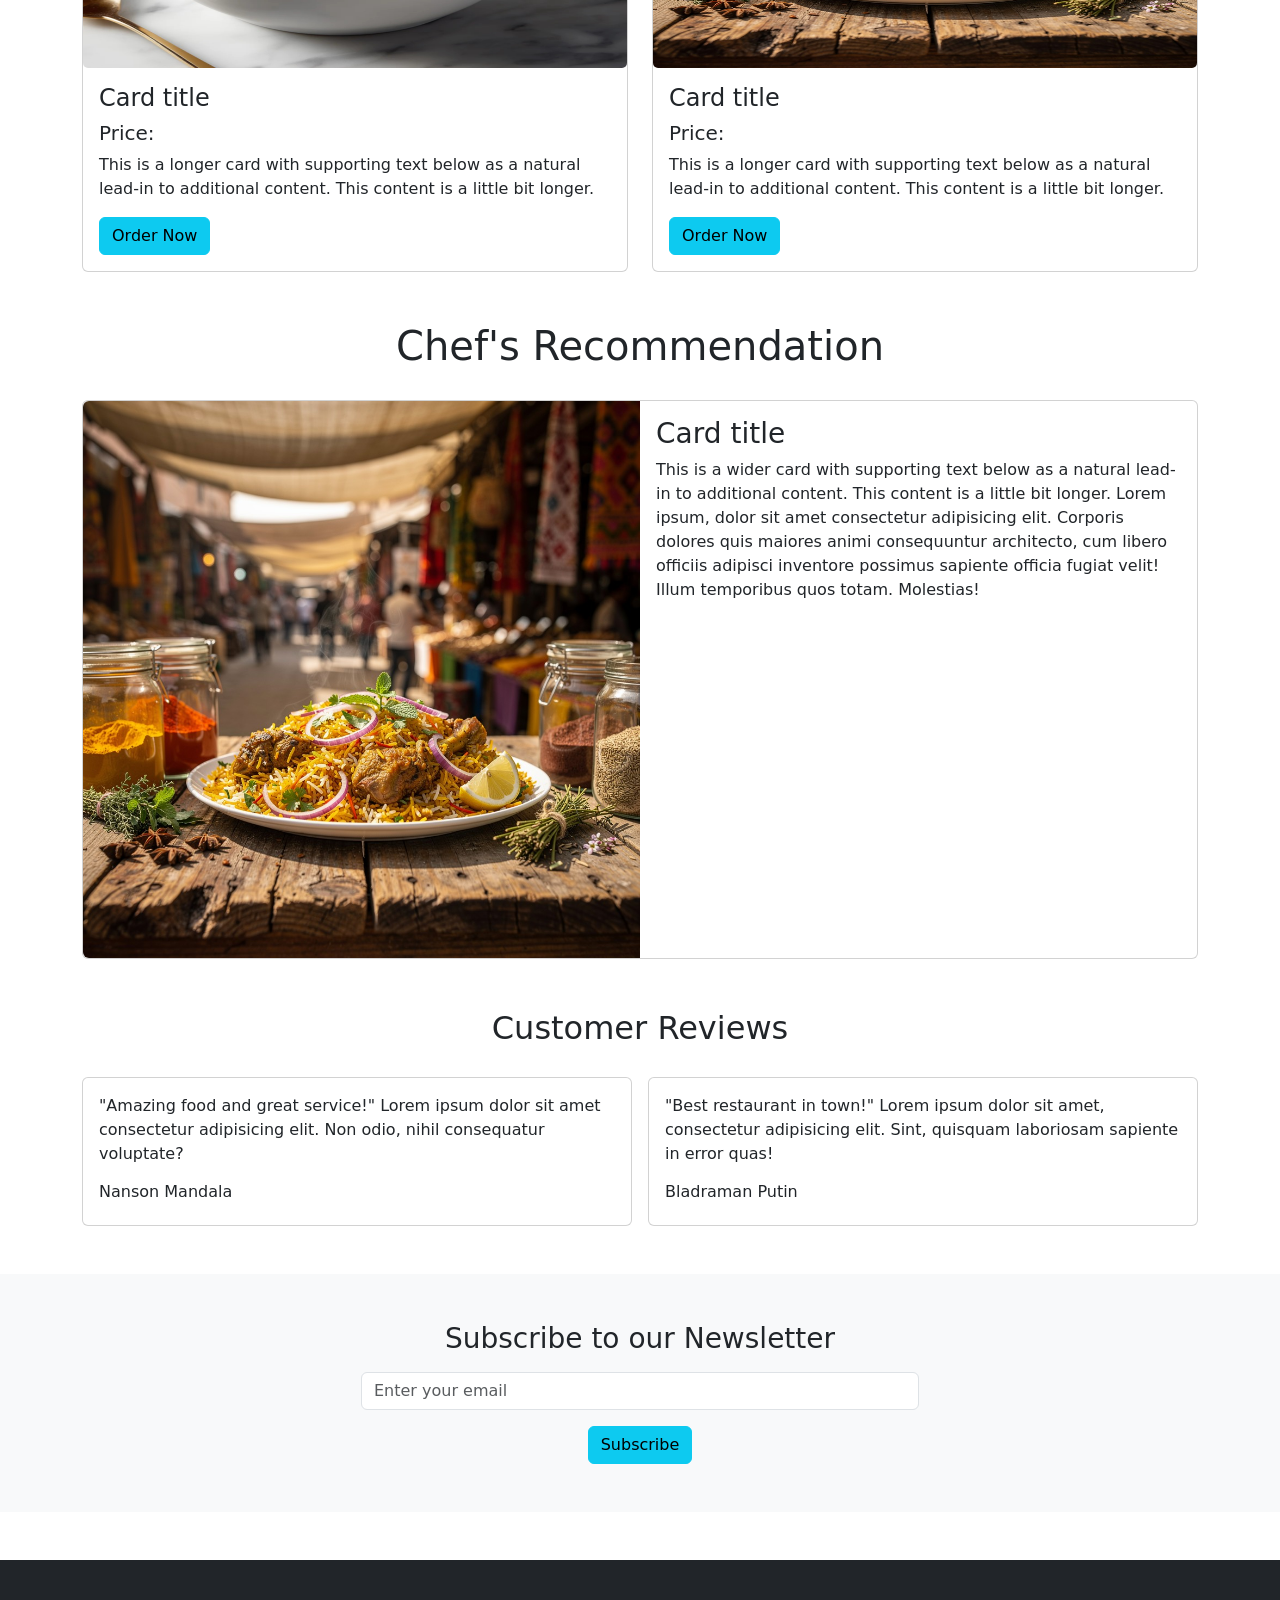
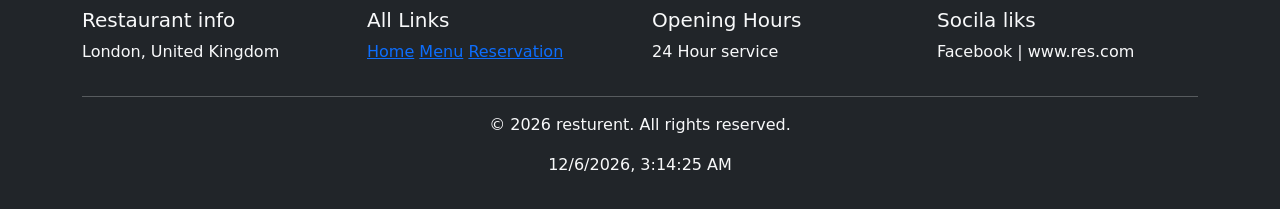
==== commit 1e9190d5: "some changees" ====
--- a/index.html
+++ b/index.html
@@ -14,7 +14,7 @@
 
   <section class="d-flex container-fluid justify-content-between bg-info py-2">
     <div>
-      <span>Email: resturent@gmail.com | Phone: 0192355678</span>
+      <span>Email: mahyet@gmil.com | Phone: 0192355678</span>
     </div>
 
     <div>
@@ -99,6 +99,18 @@
         <div class="card">
           <img src="./image/card-10.jpg" class="card-img-top card-img" alt="...">
           <div class="card-body">
+            <h4 class="card-title">Kacchi</h4>
+            <h5 class="">Price: 320 Tk</h5>
+            <p class="card-text">This is a longer card with supporting text below as a natural lead-in to additional
+              content. This content is a little bit longer.</p>
+            <button class="btn btn-info">Order Now</button>
+          </div>
+        </div>
+      </div>
+      <div class="col">
+        <div class="card">
+          <img src="/image/card-12.jpg" class="card-img-top card-img" alt="...">
+          <div class="card-body">
             <h4 class="card-title">Card title</h4>
             <h5 class="">Price: </h5>
             <p class="card-text">This is a longer card with supporting text below as a natural lead-in to additional
@@ -109,7 +121,7 @@
       </div>
       <div class="col">
         <div class="card">
-          <img src="/image/card-12.jpg" class="card-img-top card-img" alt="...">
+          <img src="/image/card-4.jpg" class="card-img-top card-img" alt="...">
           <div class="card-body">
             <h4 class="card-title">Card title</h4>
             <h5 class="">Price: </h5>
@@ -121,19 +133,7 @@
       </div>
       <div class="col">
         <div class="card">
-          <img src="/image/card-4.jpg" class="card-img-top card-img" alt="...">
-          <div class="card-body">
-            <h4 class="card-title">Card title</h4>
-            <h5 class="">Price: </h5>
-            <p class="card-text">This is a longer card with supporting text below as a natural lead-in to additional
-              content. This content is a little bit longer.</p>
-            <button class="btn btn-info">Order Now</button>
-          </div>
-        </div>
-      </div>
-      <div class="col">
-        <div class="card">
-          <img src="/image/card-7.jpg" class="card-img-top card-img" alt="...">
+          <img src="/image/dish-5.jpg" class="card-img-top card-img" alt="...">
           <div class="card-body">
             <h4 class="card-title">Card title</h4>
             <h5 class="">Price: </h5>
@@ -203,7 +203,7 @@
       <div class="row">
 
         <div class="col-md-3">
-          <h5>Restaurant</h5>
+          <h5>Restaurant info</h5>
           <p>London, United Kingdom</p>
         </div>
 
@@ -220,7 +220,7 @@
         </div>
 
         <div class="col-md-3">
-          <h5>Follow Us</h5>
+          <h5>Socila liks</h5>
           <p>Facebook | www.res.com</p>
         </div>
 
--- a/css/style.css
+++ b/css/style.css
@@ -2,7 +2,6 @@
   background-color: gainsboro;
   border-radius: 8px;
 }
-
 
 .banner-img {
   height: 70vh;
@@ -16,13 +15,13 @@
 
 .zoom-container-main {
   overflow: hidden;
-  border-radius: 10px;
+  border-radius: 8px;
 }
 .zoom-container {
   transition: 0.5s;
 }
 .zoom-container:hover {
-  transform: scale(1.2);
+  transform: scale(1.3);
 }
 
 .card-img{
